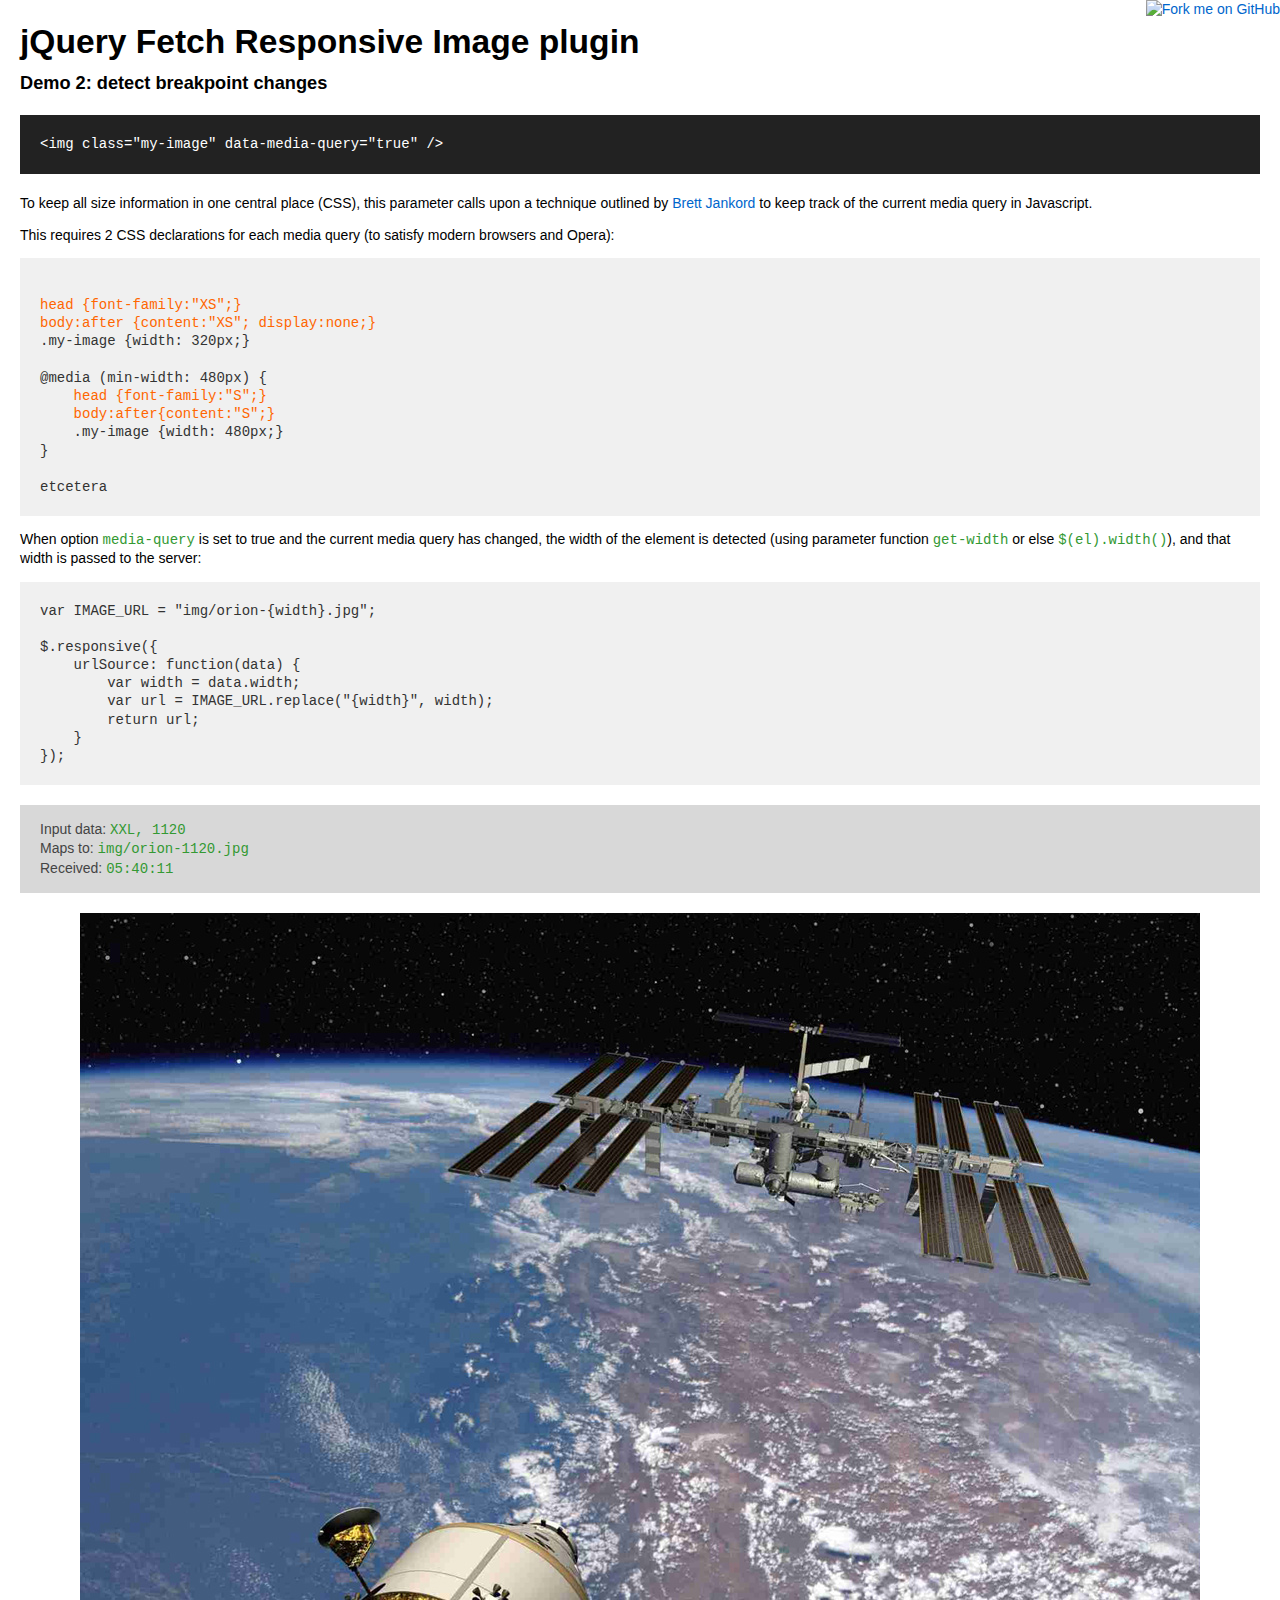
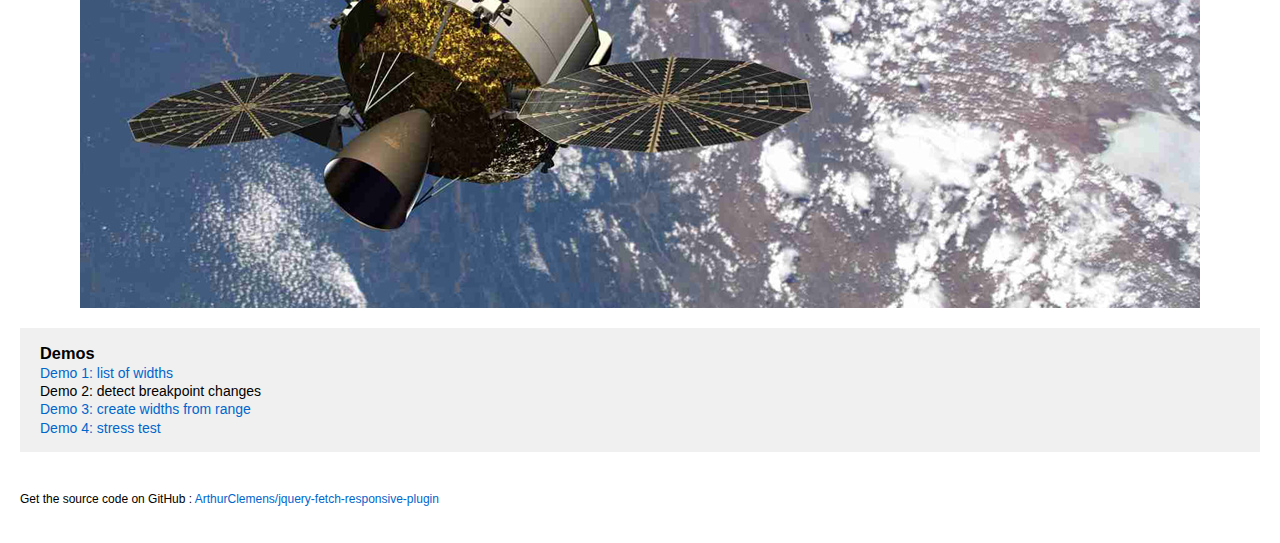
==== demo2.html @ e8d64887 "Add demo" ====
<!DOCTYPE html>
<html>
<head>
	<meta charset='utf-8'>
	<title>ArthurClemens/jquery-fetch-responsive-plugin @ GitHub</title>
    <link rel="stylesheet" href="css/docs.css">
    <link rel="stylesheet" href="css/demo.css">
    <link rel="stylesheet" href="css/demo2.css">
</head>
<body class="demo2">
	<span id="top"></span>

	<a href="https://github.com/ArthurClemens/jquery-fetch-responsive-plugin"><img style="position: absolute; top: 0; right: 0; border: 0;" src="http://s3.amazonaws.com/github/ribbons/forkme_right_darkblue_121621.png" alt="Fork me on GitHub" /></a>

	<div class="container">
		<h1>jQuery Fetch Responsive Image plugin</h1>
		<h2>Demo 2: detect breakpoint changes</h2>
    </div>
    
	<div class="container">
<pre class="main">
&lt;img class="my-image" data-media-query="true" />
</pre>
    </div>
    
    <div class="container">
		<p>
		    To keep all size information in one central place (CSS), this parameter calls upon a technique outlined by <a href="http://www.brettjankord.com/2012/11/15/syncing-javascript-with-your-active-media-query/">Brett Jankord</a> to keep track of the current media query in Javascript.
        </p>
        <p>
            This requires 2 CSS declarations for each media query (to satisfy modern browsers and Opera):
        </p>
<pre><span class="highlight">
head {font-family:"XS";}
body:after {content:"XS"; display:none;}</span>
.my-image {width: 320px;}

@media (min-width: 480px) {<span class="highlight">
    head {font-family:"S";}
    body:after{content:"S";}</span>
    .my-image {width: 480px;}
}

etcetera
</pre>
        <p>
            When option <code>media-query</code> is set to true and the current media query has changed, the width of the element is detected (using parameter function <code>get-width</code> or else <code>$(el).width()</code>), and that width is passed to the server:
		</p>

<pre>
var IMAGE_URL = "img/orion-{width}.jpg";

$.responsive({
    urlSource: function(data) {
        var width = data.width;
        var url = IMAGE_URL.replace("{width}", width);
        return url;
    }
});
</pre>
    </div>

    <div class="container note">
        <div class="note-content">
            Input data: <code id="image-input"></code><br />
            Maps to: <code id="image-source"></code><br />
            Received: <code id="input-time"></code>
        </div>
    </div>
    <div class="container img-container full-width">
		<img class="my-image" data-media-query="true" />
	</div>
	
	<div class="container container-list">
	    <h3>Demos</h3>
	    <ul>
	        <li>
                <a href="demo1.html">Demo 1: list of widths</a>
            </li>
            <li>
                Demo 2: detect breakpoint changes
            </li>
            <li>
                <a href="demo3.html">Demo 3: create widths from range</a>
            </li>
            <li>
                <a href="demo4.html">Demo 4: stress test</a>
            </li>
        </ul>
	</div>
	
    <div class="container">
		<div class="footer">
			Get the source code on GitHub : <a href="https://github.com/ArthurClemens/jquery-fetch-responsive-plugin">ArthurClemens/jquery-fetch-responsive-plugin</a>
		</div>
	</div>
	
	<script src="http://cdnjs.cloudflare.com/ajax/libs/jquery/2.1.1/jquery.min.js"></script>
	<script src="js/jquery.fetch-responsive.min.js" type="text/javascript"></script>
	<script src="js/demo2.js" type="text/javascript"></script>
</body>
</html>
---- css/docs.css ----
body {
    margin: 0;
    padding: 20px;
    background-color: #ffffff;
    font-family: Helvetica, Arial, sans-serif;
    color: #000;
    font-size: 14px;
    line-height: 1.3;
}
.container {
    margin: 0 auto;
    width: 700px;
}
.container-list {
    background: #f0f0f0;
    padding: 15px 20px;
}
.container-list h3 {
    margin: 0;
}
.container-list ul {
    list-style: none;
    margin: 0;
    padding: 0;
}
.container-list ul li {
    margin: 0;
    padding: 0;
}
h1 {
    font-size: 2.4em;
    color: #000000;
    margin: 0 0 8px 0;
}
h1 .small {
    font-size: 0.4em;
}
h1 a {
    text-decoration: none;
}
h2 {
    display: block;
    font-size: 1.35em;
    color: #000;
    margin: 20px 0;
}
a {
    color: #06c;
    text-decoration: none;
}
a:hover {
    text-decoration: underline;
}
h2,
.note,
.block,
.description {
    font-size: 1.3em;
    margin-bottom: 20px;
    margin-top: 0;
}
.note,
.block {
    display: block;
    background: #f0f0f0;
    font-size: 1em;
}
.block,
.note-content {
    padding: 15px 20px;
}
.block {
    color: #888;
}
a.block {
    color: #006699;
}
.download {
    float: right;
}
pre {
    background: #f0f0f0;
    color: #333;
    padding: 20px;
    margin: 0;
}
pre.main {
    background: #222;
    color: #fff;
}
.note {
    background: #d8d8d8;
    color: #444;
}
.note.important {
    background: #222;
    color: #fff;
}
.note a {
    color: #339933;
    text-decoration: underline;
}
.note a:hover {
    color: #fff;
}
code,
.note code {
    color: #339933;
}
hr {
    border: 0;
    width: 80%;
    border-bottom: 1px solid #aaa;
    margin: 30px auto;
}
.section {
    margin: 20px 0 0 0;
}
.footer {
    font-size: 12px;
    padding: 20px 0;
}
.clearfix:before,
.clearfix:after {
    content: " "; /* 1 */
    display: table; /* 2 */
}
.clearfix:after {
    clear: both;
}
pre .highlight {
    color: #ff6600;
}
---- css/demo.css ----
.container {
    margin: 0 auto;
    width: auto;
}
.container + .container {
    margin-top: 20px;
}
.container.full-width {
    margin-left: -20px;
    margin-right: -20px;
}   

.container .my-image {
    display: block;
    margin: 20px auto;
}
---- css/demo2.css ----
/* Modern browsers */
head {font-family:"XS";}
/* Opera */
body:after {content:"XS"; display:none;}

.container .my-image {
    width: 320px;
}

@media (min-width: 480px) {
    head {font-family:"S";}
	body:after{content:"S";}
	
    .container .my-image {
        width: 480px;
    }
}

@media (min-width: 640px) {
    head {font-family:"M";}
	body:after {content:"M";}
	
    .container .my-image {
        width: 640px;
    }
}

@media (min-width: 800px) {
    head {font-family:"L";}
	body:after {content:"L";}
	
    .container .my-image {
        width: 800px;
    }
}

@media (min-width: 960px) {
    head {font-family:"XL";}
	body:after {content:"XL";}
	
    .container .my-image {
        width: 960px;
    }
}

@media (min-width: 1120px) {
    head {font-family:"XXL";}
	body:after {content:"XXL";}
	
    .container .my-image {
        width: 1120px;
    }
}
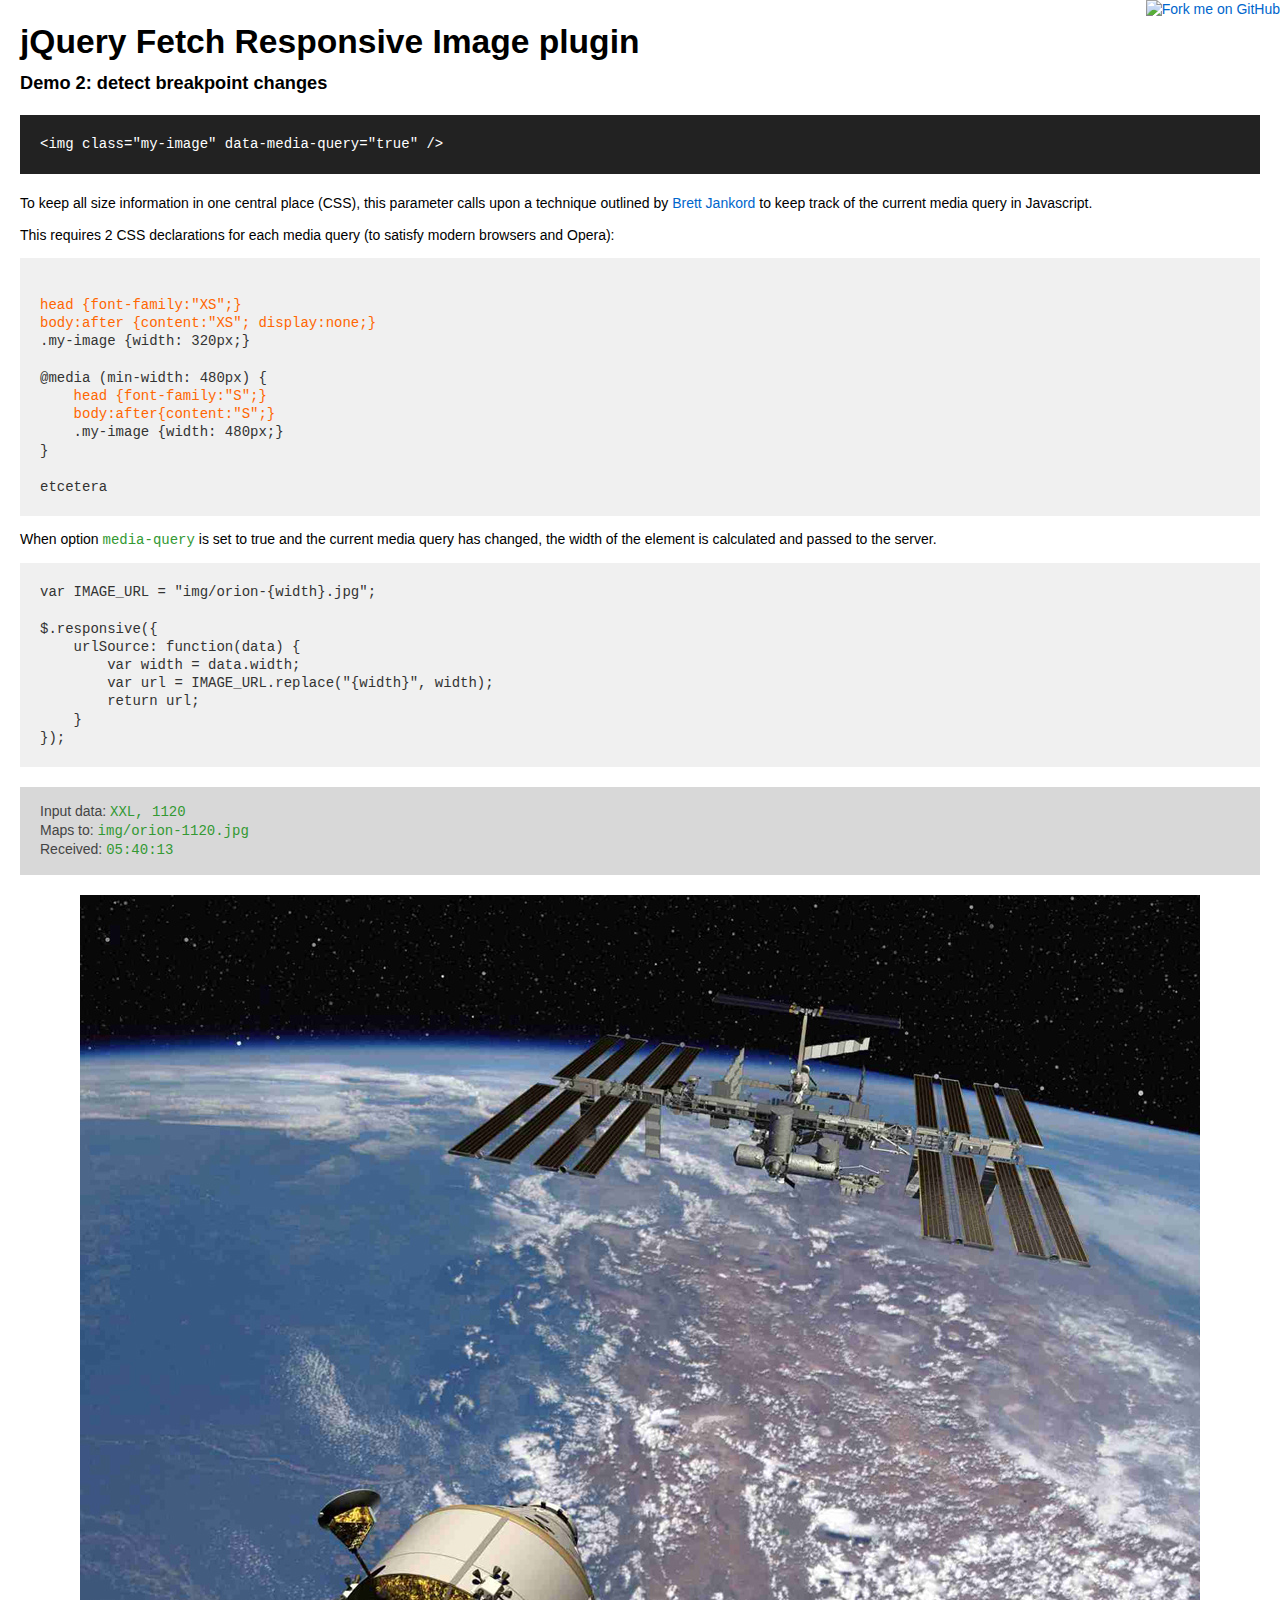
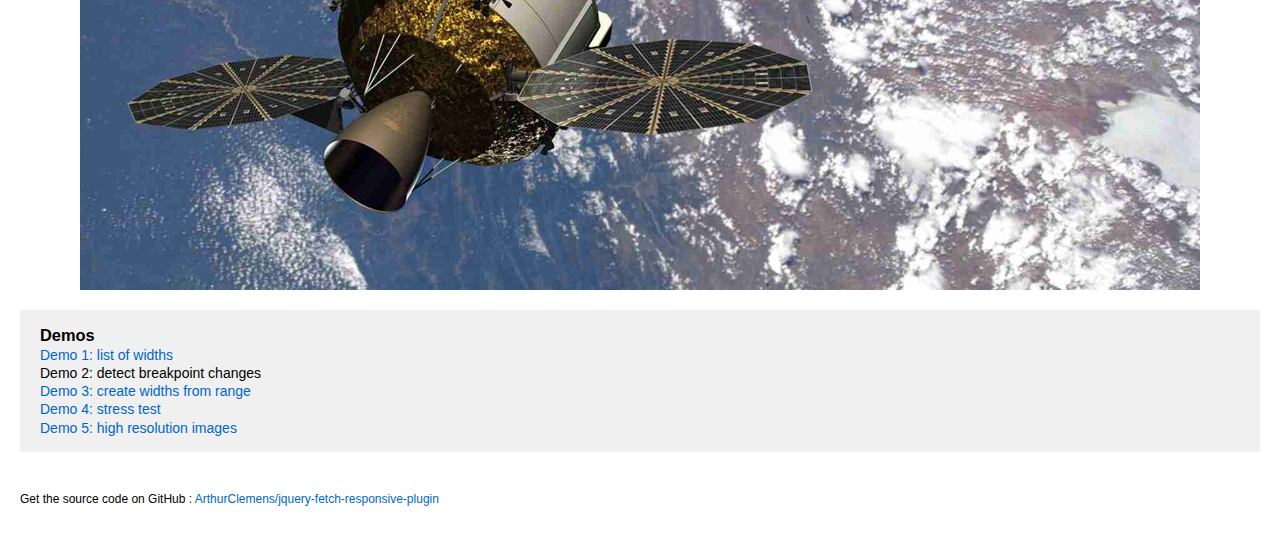
==== commit 14463e09: "Update demos with high resolution example" ====
--- a/demo2.html
+++ b/demo2.html
@@ -44,7 +44,7 @@
 etcetera
 </pre>
         <p>
-            When option <code>media-query</code> is set to true and the current media query has changed, the width of the element is detected (using parameter function <code>get-width</code> or else <code>$(el).width()</code>), and that width is passed to the server:
+            When option <code>media-query</code> is set to true and the current media query has changed, the width of the element is calculated and passed to the server.
 		</p>
 
 <pre>
@@ -86,6 +86,9 @@
             <li>
                 <a href="demo4.html">Demo 4: stress test</a>
             </li>
+            <li>
+                <a href="demo5.html">Demo 5: high resolution images</a>
+            </li>
         </ul>
 	</div>
 	
@@ -96,7 +99,7 @@
 	</div>
 	
 	<script src="http://cdnjs.cloudflare.com/ajax/libs/jquery/2.1.1/jquery.min.js"></script>
-	<script src="js/jquery.fetch-responsive.min.js" type="text/javascript"></script>
+	<script src="js/jquery.fetch-responsive.js" type="text/javascript"></script>
 	<script src="js/demo2.js" type="text/javascript"></script>
 </body>
 </html>
--- a/css/docs.css
+++ b/css/docs.css
@@ -1,3 +1,9 @@
+* {
+    box-sizing: border-box;
+    -webkit-box-sizing: border-box;
+    -moz-box-sizing: border-box;
+}
+
 body {
     margin: 0;
     padding: 20px;
--- a/css/demo.css
+++ b/css/demo.css
@@ -12,5 +12,5 @@
 
 .container .my-image {
     display: block;
-    margin: 20px auto;
+    margin: 0 auto;
 }
--- a/css/demo2.css
+++ b/css/demo2.css
@@ -4,7 +4,8 @@
 body:after {content:"XS"; display:none;}
 
 .container .my-image {
-    width: 320px;
+    max-width: 320px;
+    width: 100%;
 }
 
 @media (min-width: 480px) {
@@ -12,7 +13,7 @@
 	body:after{content:"S";}
 	
     .container .my-image {
-        width: 480px;
+        max-width: 480px;
     }
 }
 
@@ -21,7 +22,7 @@
 	body:after {content:"M";}
 	
     .container .my-image {
-        width: 640px;
+        max-width: 640px;
     }
 }
 
@@ -30,7 +31,7 @@
 	body:after {content:"L";}
 	
     .container .my-image {
-        width: 800px;
+        max-width: 800px;
     }
 }
 
@@ -39,7 +40,7 @@
 	body:after {content:"XL";}
 	
     .container .my-image {
-        width: 960px;
+        max-width: 960px;
     }
 }
 
@@ -48,6 +49,6 @@
 	body:after {content:"XXL";}
 	
     .container .my-image {
-        width: 1120px;
+        max-width: 1120px;
     }
 }
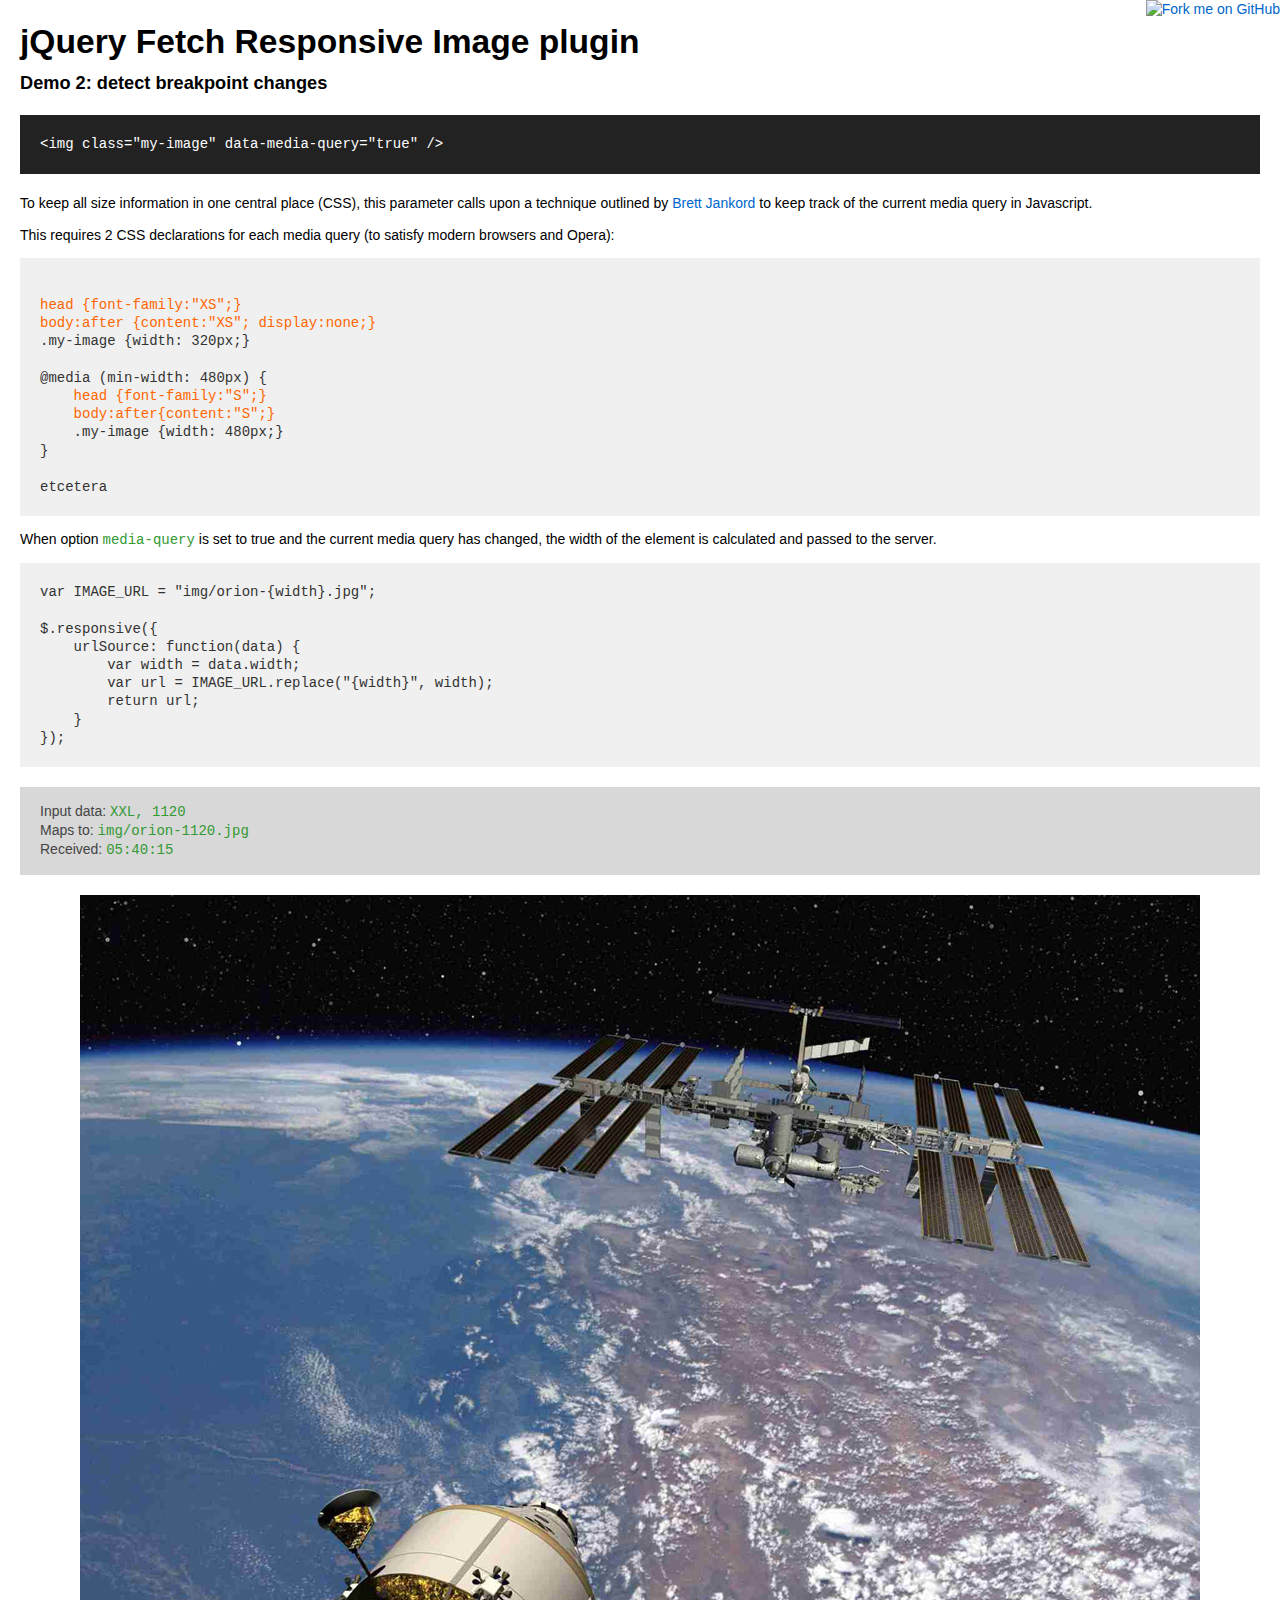
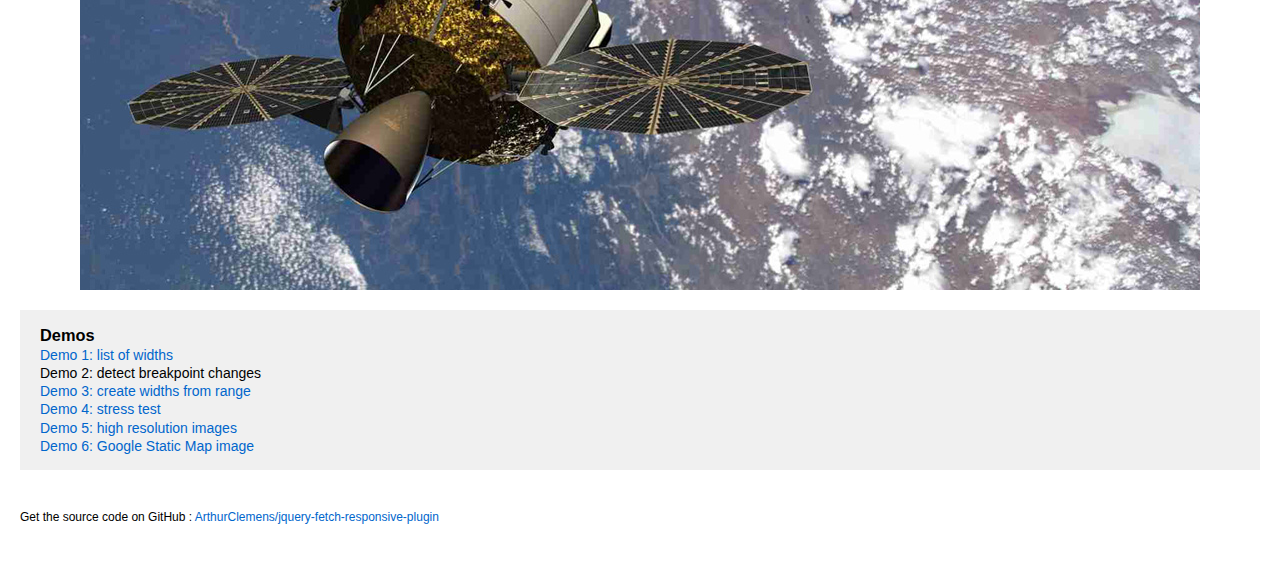
==== commit 4c24f0de: "update with master" ====
--- a/demo2.html
+++ b/demo2.html
@@ -89,6 +89,9 @@
             <li>
                 <a href="demo5.html">Demo 5: high resolution images</a>
             </li>
+            <li>
+                <a href="demo6.html">Demo 6: Google Static Map image</a>
+            </li>
         </ul>
 	</div>
 	
